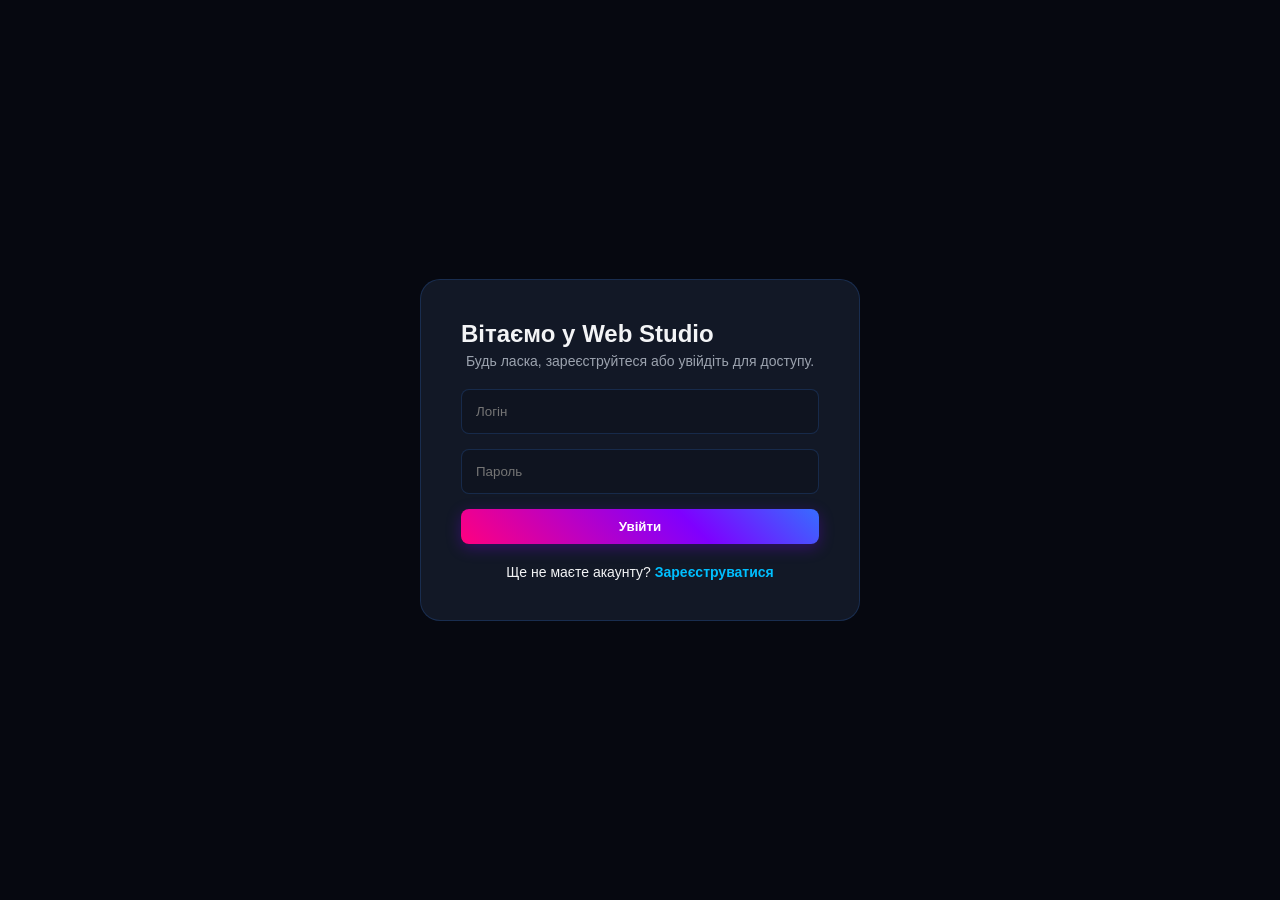
==== galery.html @ d8957b39 "Add files via upload" ====
<!DOCTYPE html>
<html lang="uk">
<head>
    <meta charset="UTF-8">
    <meta name="viewport" content="width=device-width, initial-scale=1.0">
    <title>Web Studio | Галерея</title>
    <link rel="stylesheet" href="style.css">
</head>
<body>
    <div id="site-content" class="hidden">
        <header>
            <nav>
                <div class="logo">Vsevolod Studio</div>
                <ul class="nav-links">
                    <li><a href="index.html" data-lang-key="nav-home">Головна</a></li>
                    <li><a href="forma.html" data-lang-key="nav-prices">Послуги</a></li>
                    <li><a href="skills.html" data-lang-key="nav-skills">Навички</a></li>
                    <li><a href="Contacts.html" data-lang-key="nav-video">Відео</a></li>
                    <li><a href="galery.html" class="active" data-lang-key="nav-gallery">Галерея</a></li>
                    <li><a href="Aboutme_index.html" data-lang-key="nav-about">Про мене</a></li>
                    
                    <div class="custom-dropdown">
                        <button class="dropdown-btn" id="current-theme-label">🌓 Тема</button>
                        <div class="dropdown-content">
                            <button onclick="setTheme('dark')">🌙 Темна</button>
                            <button onclick="setTheme('light')">☀️ Ярка</button>
                        </div>
                    </div>
                    
                    <div class="custom-dropdown">
                        <button class="dropdown-btn">🎨 Кольори RGB</button>
                        <div class="dropdown-content rgb-dropdown">
                            <div class="rgb-row"><span>Колір 1</span><input type="color" id="rgb-color-1"></div>
                            <div class="rgb-row"><span>Колір 2</span><input type="color" id="rgb-color-2"></div>
                            <div class="rgb-row"><span>Колір 3</span><input type="color" id="rgb-color-3"></div>
                            <button id="reset-rgb-btn" class="btn-rainbow">Скинути</button>
                        </div>
                    </div>
                    
                    <div class="custom-dropdown">
                        <button class="dropdown-btn" id="current-lang-label">UA</button>
                        <div class="dropdown-content">
                            <button onclick="changeLanguage('uk')">Українська</button>
                            <button onclick="changeLanguage('en')">English</button>
                        </div>
                    </div>
                    <li><button id="btn-logout" class="logout-btn" data-lang-key="nav-logout">Вийти</button></li>
                </ul>
            </nav>
        </header>

        <section class="section">
            <h2 class="section-title" data-lang-key="gallery-title">Галерея зображень</h2>
            <div class="gallery-grid">
                <div class="card"><img src="images.jfif" alt="Локальне фото" style="width:100%; border-radius:10px; object-fit:cover; height:220px;"></div>
                <div class="card"><img src="https://images.unsplash.com/photo-1507525428034-b723cf961d3e?auto=format&fit=crop&w=600&q=80" alt="Море" style="width:100%; border-radius:10px; object-fit:cover; height:220px;"></div>
                <div class="card"><img src="https://images.unsplash.com/photo-1519501025264-65ba15a82390?auto=format&fit=crop&w=600&q=80" alt="Місто" style="width:100%; border-radius:10px; object-fit:cover; height:220px;"></div>
            </div>
        </section>
        <footer><p>&copy; Всеволод Кердман. Усі права захищені.</p></footer>
    </div>
    <script src="script.js"></script>
</body>
</html>
---- style.css ----
/* =========================================================================
   WEB STUDIO: PREMIUM ADJUSTABLE RGB & LIGHT/DARK INTERFACE
   ========================================================================= */

:root {
    --bg-main: #0a0d16;
    --bg-card: #121826;
    --border-color: rgba(59, 130, 246, 0.2);
    --text-main: #f3f4f6;
    --text-muted: #9ca3af;
    --navbar-bg: rgba(18, 24, 38, 0.85);
    
    /* Динамические цвета RGB */
    --c1: #ff007f;
    --c2: #7f00ff;
    --c3: #00bfff;
    
    --rainbow-grad: linear-gradient(45deg, var(--c1), var(--c2), var(--c3), var(--c1));
    --rainbow-glow: rgba(127, 0, 255, 0.3);
}

[data-theme="light"] {
    --bg-main: #f4f6f9;
    --bg-card: #ffffff;
    --border-color: rgba(59, 130, 246, 0.15);
    --text-main: #1f2937;
    --text-muted: #6b7280;
    --navbar-bg: rgba(255, 255, 255, 0.9);
    --rainbow-glow: rgba(0, 191, 255, 0.15);
}

* {
    margin: 0;
    padding: 0;
    box-sizing: border-box;
    font-family: 'Segoe UI', Roboto, sans-serif;
    transition: background 0.3s ease, color 0.3s ease, border-color 0.3s ease, transform 0.2s ease;
}

body {
    background-color: var(--bg-main);
    color: var(--text-main);
    min-height: 100vh;
    padding-top: 90px;
}

.hidden { display: none !important; }

@keyframes rainbow-animation {
    0% { background-position: 0% 50%; }
    50% { background-position: 100% 50%; }
    100% { background-position: 0% 50%; }
}

header {
    background: var(--navbar-bg);
    backdrop-filter: blur(12px);
    -webkit-backdrop-filter: blur(12px);
    border-bottom: 1px solid var(--border-color);
    position: fixed;
    top: 0; width: 100%; z-index: 1000;
}

nav {
    display: flex;
    justify-content: space-between;
    align-items: center;
    max-width: 1200px;
    margin: 0 auto;
    padding: 15px 20px;
}

.logo {
    font-size: 24px;
    font-weight: 900;
    background: var(--rainbow-grad);
    background-size: 400% 400%;
    animation: rainbow-animation 8s ease infinite;
    -webkit-background-clip: text;
    -webkit-text-fill-color: transparent;
}

.nav-links {
    display: flex;
    gap: 15px;
    list-style: none;
    align-items: center;
}

.nav-links a {
    color: var(--text-muted);
    text-decoration: none;
    font-weight: 600;
    font-size: 15px;
    padding: 8px 12px;
    border-radius: 6px;
}

.nav-links a:hover, .nav-links a.active {
    color: var(--text-main);
    background: rgba(59, 130, 246, 0.1);
}

.custom-dropdown {
    position: relative;
    display: inline-block;
}

.dropdown-btn {
    background: var(--bg-card);
    color: var(--text-main);
    border: 1px solid var(--border-color);
    padding: 8px 14px;
    border-radius: 8px;
    cursor: pointer;
    font-weight: 600;
    display: flex;
    align-items: center;
    gap: 6px;
    user-select: none;
}
.dropdown-btn:hover { border-color: #3b82f6; }

.dropdown-content {
    display: none !important; 
    position: absolute;
    right: 0;
    top: 108%;
    background: var(--bg-card);
    min-width: 150px;
    z-index: 100;
}

.dropdown-content.show {
    display: flex !important;
    flex-direction: column;
    border: 1px solid var(--border-color);
    box-shadow: 0 10px 25px rgba(0, 0, 0, 0.35);
    border-radius: 8px;
    overflow: hidden;
}

.dropdown-content button {
    width: 100%;
    padding: 10px 15px;
    background: none;
    border: none;
    color: var(--text-main);
    text-align: left;
    cursor: pointer;
    font-weight: 500;
}
.dropdown-content button:hover { background: rgba(59, 130, 246, 0.15); }

.rgb-dropdown {
    padding: 15px;
    min-width: 190px;
    gap: 12px;
}

.rgb-row {
    display: flex;
    justify-content: space-between;
    align-items: center;
    font-size: 13px;
    font-weight: 500;
}

.rgb-row input[type="color"] {
    border: none;
    background: none;
    width: 28px;
    height: 28px;
    cursor: pointer;
    border-radius: 4px;
}

.rgb-dropdown .btn-rainbow {
    padding: 6px;
    font-size: 12px;
    width: 100%;
    margin-top: 5px;
}

.btn-rainbow {
    background: var(--rainbow-grad);
    background-size: 200% auto;
    animation: rainbow-animation 4s linear infinite;
    color: #fff;
    border: none;
    padding: 10px 20px;
    border-radius: 8px;
    font-weight: 700;
    cursor: pointer;
    box-shadow: 0 4px 15px var(--rainbow-glow);
}
.btn-rainbow:hover {
    transform: translateY(-2px);
    box-shadow: 0 6px 22px var(--rainbow-glow);
}

.logout-btn {
    background: rgba(239, 68, 68, 0.15);
    color: #ef4444;
    border: 1px solid rgba(239, 68, 68, 0.3);
    padding: 8px 14px;
    border-radius: 8px;
    cursor: pointer;
    font-weight: 600;
}
.logout-btn:hover { background: #ef4444; color: #fff; }

.section { max-width: 1200px; margin: 40px auto; padding: 0 20px; }
.section-title { text-align: center; font-size: 2rem; margin-bottom: 40px; }

.grid, .gallery-grid, .video-grid {
    display: grid;
    grid-template-columns: repeat(auto-fit, minmax(280px, 1fr));
    gap: 30px;
}

.card, .video-card {
    background: var(--bg-card);
    border: 1px solid var(--border-color);
    padding: 20px;
    border-radius: 16px;
    display: flex;
    flex-direction: column;
    justify-content: space-between;
    gap: 15px;
    box-shadow: 0 8px 20px rgba(0,0,0,0.1);
    overflow: hidden;
}
.card:hover, .video-card:hover {
    transform: translateY(-5px);
    box-shadow: 0 10px 25px var(--rainbow-glow);
    border-color: var(--c2);
}

.card-price { font-size: 1.5rem; font-weight: 800; color: #10b981; }

.about-me-box {
    background: var(--bg-card);
    border: 1px solid var(--border-color);
    padding: 35px;
    border-radius: 16px;
    max-width: 750px;
    margin: 40px auto;
}
.about-me-box p { padding: 12px 0; border-bottom: 1px solid var(--border-color); display: flex; justify-content: space-between; }
.about-me-box b { color: #3b82f6; }

.auth-wrapper, .modal {
    position: fixed; top: 0; left: 0; width: 100%; height: 100%;
    background: rgba(6, 9, 16, 0.88); backdrop-filter: blur(8px);
    display: flex; justify-content: center; align-items: center; z-index: 2000;
}
.auth-box, .modal-content {
    background: var(--bg-card); border: 1px solid var(--border-color);
    padding: 40px; border-radius: 20px; width: 100%; max-width: 440px; position: relative;
}
.auth-form { display: flex; flex-direction: column; gap: 15px; margin-top: 20px; }
.auth-form input, .auth-form textarea {
    width: 100%; background: rgba(0,0,0,0.15); border: 1px solid var(--border-color);
    padding: 14px; color: var(--text-main); border-radius: 8px; outline: none;
}
.close-modal { position: absolute; right: 20px; top: 15px; font-size: 28px; cursor: pointer; }

footer { text-align: center; padding: 30px; color: var(--text-muted); font-size: 14px; margin-top: 50px; }
@media (max-width: 992px) { nav { flex-direction: column; gap: 15px; } .nav-links { flex-wrap: wrap; justify-content: center; } }
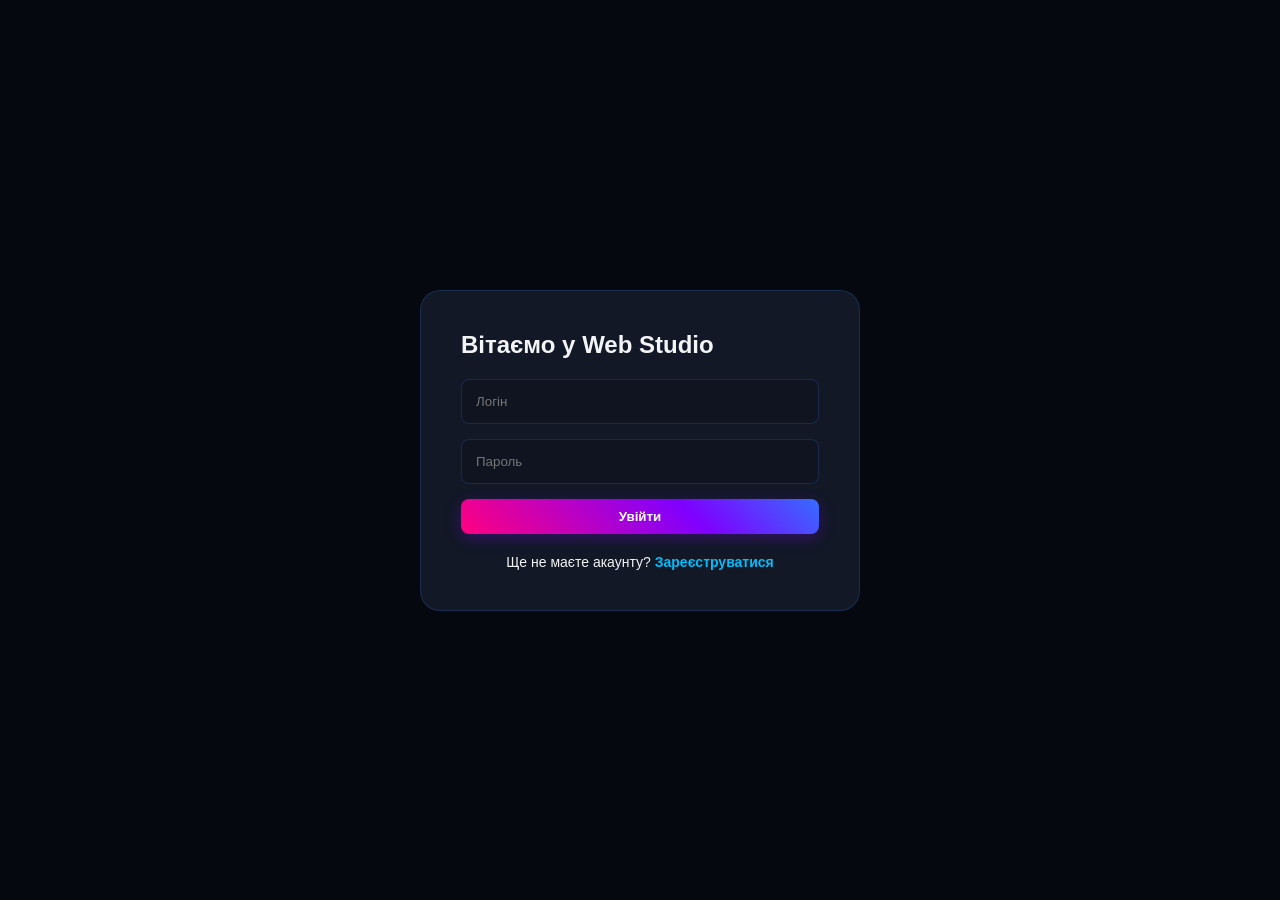
==== commit cfa4ea65: "Update galery.html" ====
--- a/galery.html
+++ b/galery.html
@@ -3,62 +3,82 @@
 <head>
     <meta charset="UTF-8">
     <meta name="viewport" content="width=device-width, initial-scale=1.0">
-    <title>Web Studio | Галерея</title>
+    <title>Web Studio | Портфоліо</title>
     <link rel="stylesheet" href="style.css">
 </head>
 <body>
+    <header>
+        <nav>
+            <div class="logo">Vsevolod Studio</div>
+            <ul class="nav-links">
+                <li><a href="index.html" data-lang-key="nav-home">Головна</a></li>
+                <li><a href="forma.html" data-lang-key="nav-prices">Послуги</a></li>
+                <li><a href="skills.html" data-lang-key="nav-skills">Навички</a></li>
+                <li><a href="Contacts.html" data-lang-key="nav-video">Відео</a></li>
+                <li><a href="galery.html" class="active" data-lang-key="nav-gallery">Портфоліо</a></li>
+                <li><a href="Aboutme_index.html" data-lang-key="nav-about">Про мене</a></li>
+                
+                <!-- Кнопка приложения PWA -->
+                <li><button id="btn-install" class="btn-rainbow" style="display: none; padding: 8px 14px; font-size: 15px; border-radius: 8px; cursor: pointer;">Завантажити додаток</button></li>
+                
+                <div class="custom-dropdown">
+                    <button class="dropdown-btn" id="current-theme-label">🌓 Тема</button>
+                    <div class="dropdown-content">
+                        <button onclick="setTheme('dark')">🌙 Темна</button>
+                        <button onclick="setTheme('light')">☀️ Ярка</button>
+                    </div>
+                </div>
+                
+                <div class="custom-dropdown">
+                    <button class="dropdown-btn">🎨 Кольори RGB</button>
+                    <div class="dropdown-content rgb-dropdown">
+                        <div class="rgb-row"><span>Колір 1</span><input type="color" id="rgb-color-1"></div>
+                        <div class="rgb-row"><span>Колір 2</span><input type="color" id="rgb-color-2"></div>
+                        <div class="rgb-row"><span>Колір 3</span><input type="color" id="rgb-color-3"></div>
+                        <button id="reset-rgb-btn" class="btn-rainbow">Скинути</button>
+                    </div>
+                </div>
+                
+                <div class="custom-dropdown">
+                    <button class="dropdown-btn" id="current-lang-label">UA</button>
+                    <div class="dropdown-content">
+                        <button onclick="changeLanguage('uk')">Українська</button>
+                        <button onclick="changeLanguage('en')">English</button>
+                    </div>
+                </div>
+                <li><button id="btn-logout" class="logout-btn" data-lang-key="nav-logout">Вийти</button></li>
+            </ul>
+        </nav>
+    </header>
+
     <div id="site-content" class="hidden">
-        <header>
-            <nav>
-                <div class="logo">Vsevolod Studio</div>
-                <ul class="nav-links">
-                    <li><a href="index.html" data-lang-key="nav-home">Головна</a></li>
-                    <li><a href="forma.html" data-lang-key="nav-prices">Послуги</a></li>
-                    <li><a href="skills.html" data-lang-key="nav-skills">Навички</a></li>
-                    <li><a href="Contacts.html" data-lang-key="nav-video">Відео</a></li>
-                    <li><a href="galery.html" class="active" data-lang-key="nav-gallery">Галерея</a></li>
-                    <li><a href="Aboutme_index.html" data-lang-key="nav-about">Про мене</a></li>
-                    
-                    <div class="custom-dropdown">
-                        <button class="dropdown-btn" id="current-theme-label">🌓 Тема</button>
-                        <div class="dropdown-content">
-                            <button onclick="setTheme('dark')">🌙 Темна</button>
-                            <button onclick="setTheme('light')">☀️ Ярка</button>
-                        </div>
-                    </div>
-                    
-                    <div class="custom-dropdown">
-                        <button class="dropdown-btn">🎨 Кольори RGB</button>
-                        <div class="dropdown-content rgb-dropdown">
-                            <div class="rgb-row"><span>Колір 1</span><input type="color" id="rgb-color-1"></div>
-                            <div class="rgb-row"><span>Колір 2</span><input type="color" id="rgb-color-2"></div>
-                            <div class="rgb-row"><span>Колір 3</span><input type="color" id="rgb-color-3"></div>
-                            <button id="reset-rgb-btn" class="btn-rainbow">Скинути</button>
-                        </div>
-                    </div>
-                    
-                    <div class="custom-dropdown">
-                        <button class="dropdown-btn" id="current-lang-label">UA</button>
-                        <div class="dropdown-content">
-                            <button onclick="changeLanguage('uk')">Українська</button>
-                            <button onclick="changeLanguage('en')">English</button>
-                        </div>
-                    </div>
-                    <li><button id="btn-logout" class="logout-btn" data-lang-key="nav-logout">Вийти</button></li>
-                </ul>
-            </nav>
-        </header>
+        <section class="section">
+        <h2 class="section-title" data-lang-key="gallery-title">Мої проєкти</h2>
+   <div class="gallery-grid">
+    <!-- Перший проєкт -->
+    <div class="card" style="text-align: center; padding: 30px 20px;">
+        <h3>Проект був для Мами</h3>
+        <p style="color: var(--text-muted); margin: 15px 0;">Опис першого сайту, який я створив.</p>
+        <a href="https://kerdman385-svg.github.io/me-site3/" target="_blank" class="btn-rainbow" style="display: inline-block; padding: 10px 20px; text-decoration: none; border-radius: 8px;">Перейти на сайт</a>
+    </div>
 
-        <section class="section">
-            <h2 class="section-title" data-lang-key="gallery-title">Галерея зображень</h2>
-            <div class="gallery-grid">
-                <div class="card"><img src="images.jfif" alt="Локальне фото" style="width:100%; border-radius:10px; object-fit:cover; height:220px;"></div>
-                <div class="card"><img src="https://images.unsplash.com/photo-1507525428034-b723cf961d3e?auto=format&fit=crop&w=600&q=80" alt="Море" style="width:100%; border-radius:10px; object-fit:cover; height:220px;"></div>
-                <div class="card"><img src="https://images.unsplash.com/photo-1519501025264-65ba15a82390?auto=format&fit=crop&w=600&q=80" alt="Місто" style="width:100%; border-radius:10px; object-fit:cover; height:220px;"></div>
-            </div>
+    <!-- Другий проєкт -->
+  <div class="card" style="text-align: center; padding: 30px 20px; border: 2px dashed var(--border-color);">
+        <h3 style="color: var(--text-muted);">🚀 Скоро новий проєкт</h3>
+        <p style="font-size: 1.1rem; margin: 15px 0; font-weight: bold;">Тут може бути ваш сайт!</p>
+        <p style="color: var(--text-muted); font-size: 0.9rem;">Замовляйте розробку в розділі Послуги.</p>
+    </div>
+
+    <!-- Третій проєкт (Заглушка) -->
+    <div class="card" style="text-align: center; padding: 30px 20px; border: 2px dashed var(--border-color);">
+        <h3 style="color: var(--text-muted);">🚀 Скоро новий проєкт</h3>
+        <p style="font-size: 1.1rem; margin: 15px 0; font-weight: bold;">Тут може бути ваш сайт!</p>
+        <p style="color: var(--text-muted); font-size: 0.9rem;">Замовляйте розробку в розділі Послуги.</p>
+    </div>
+</div>
         </section>
         <footer><p>&copy; Всеволод Кердман. Усі права захищені.</p></footer>
     </div>
     <script src="script.js"></script>
 </body>
-</html>+</html>
